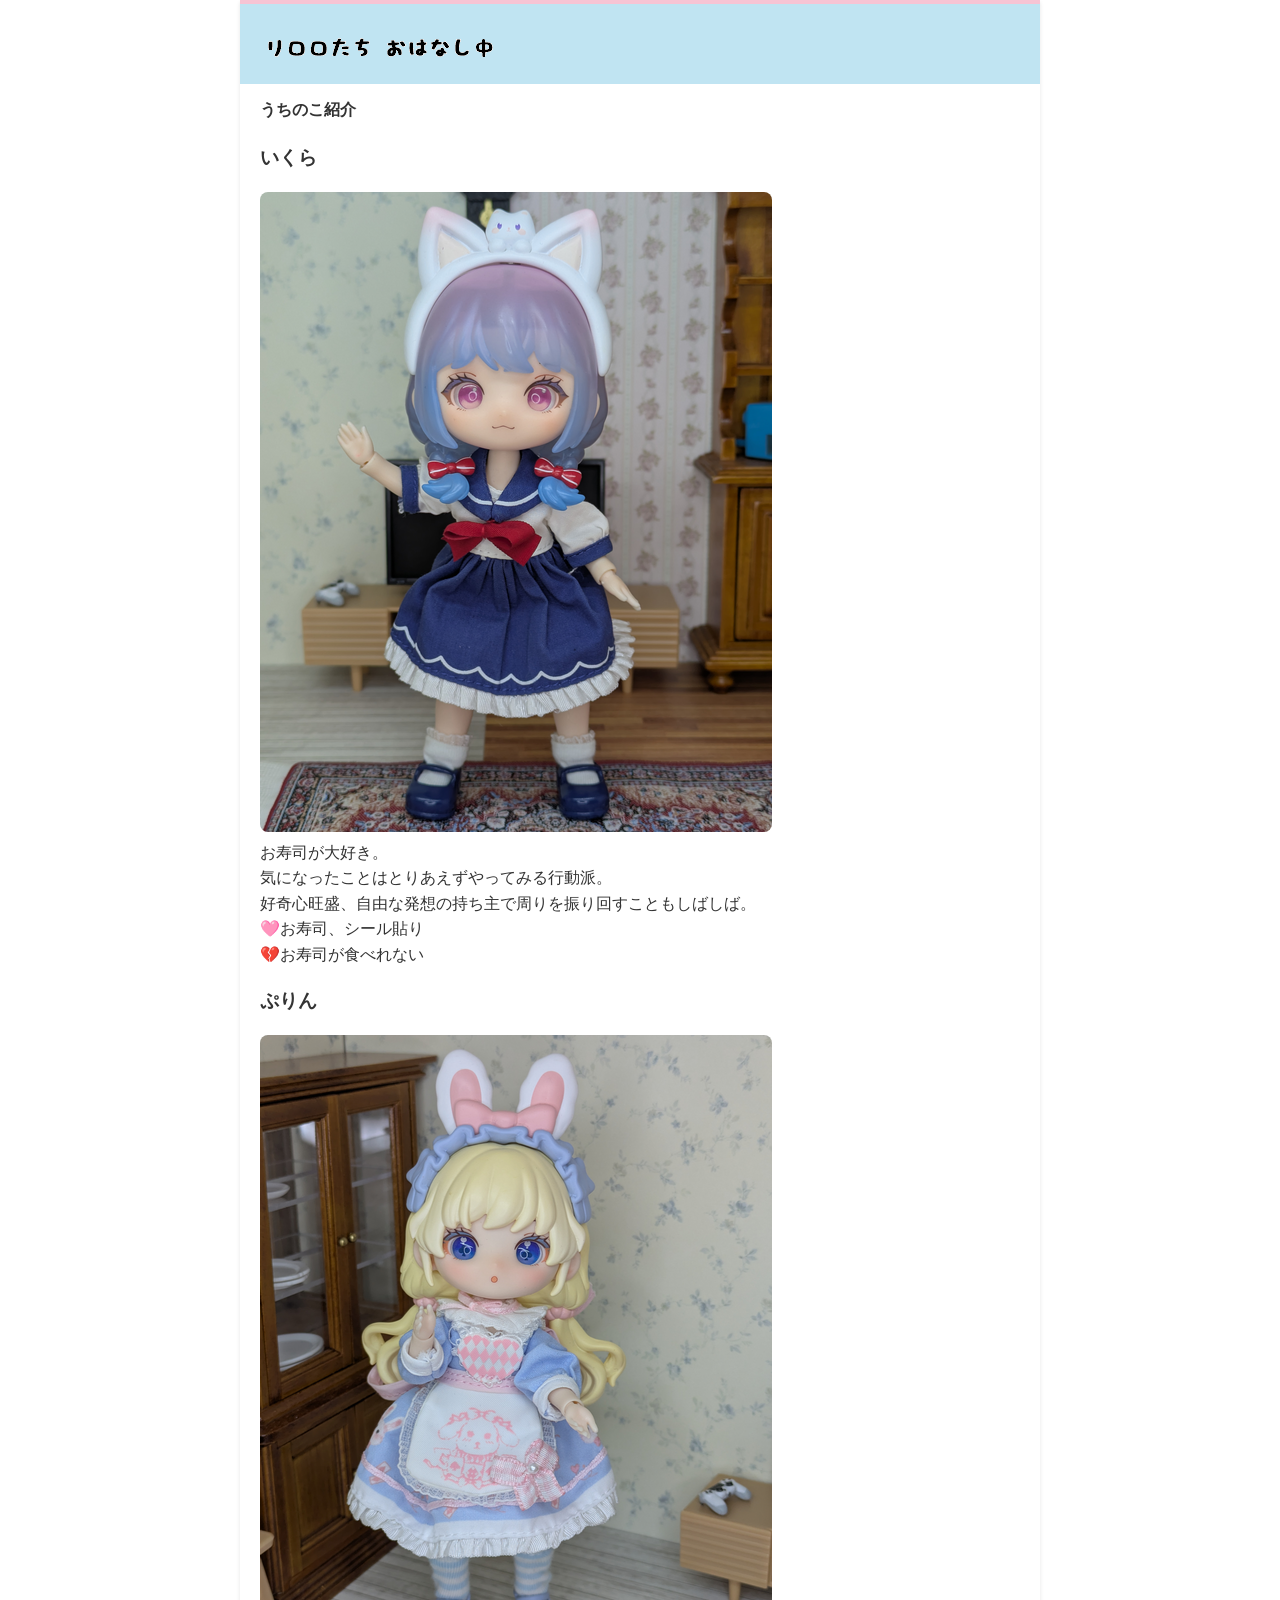
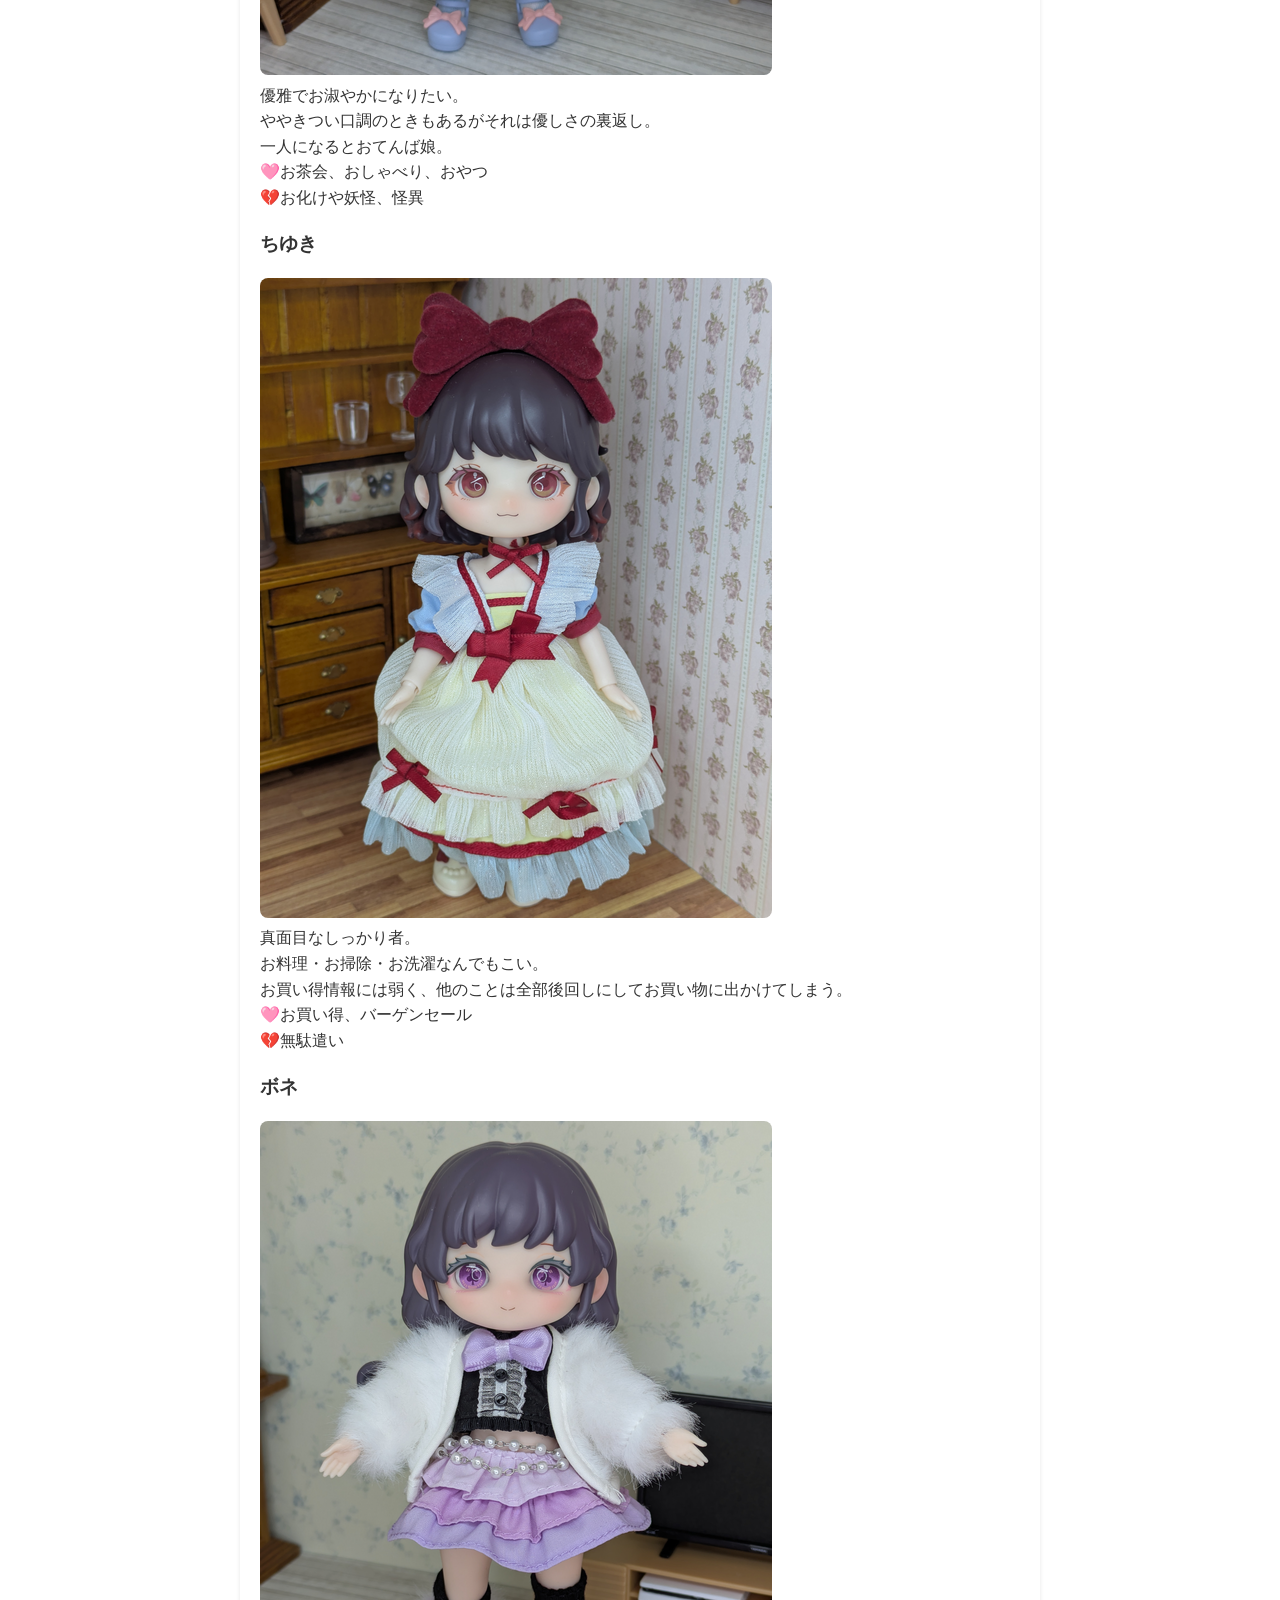
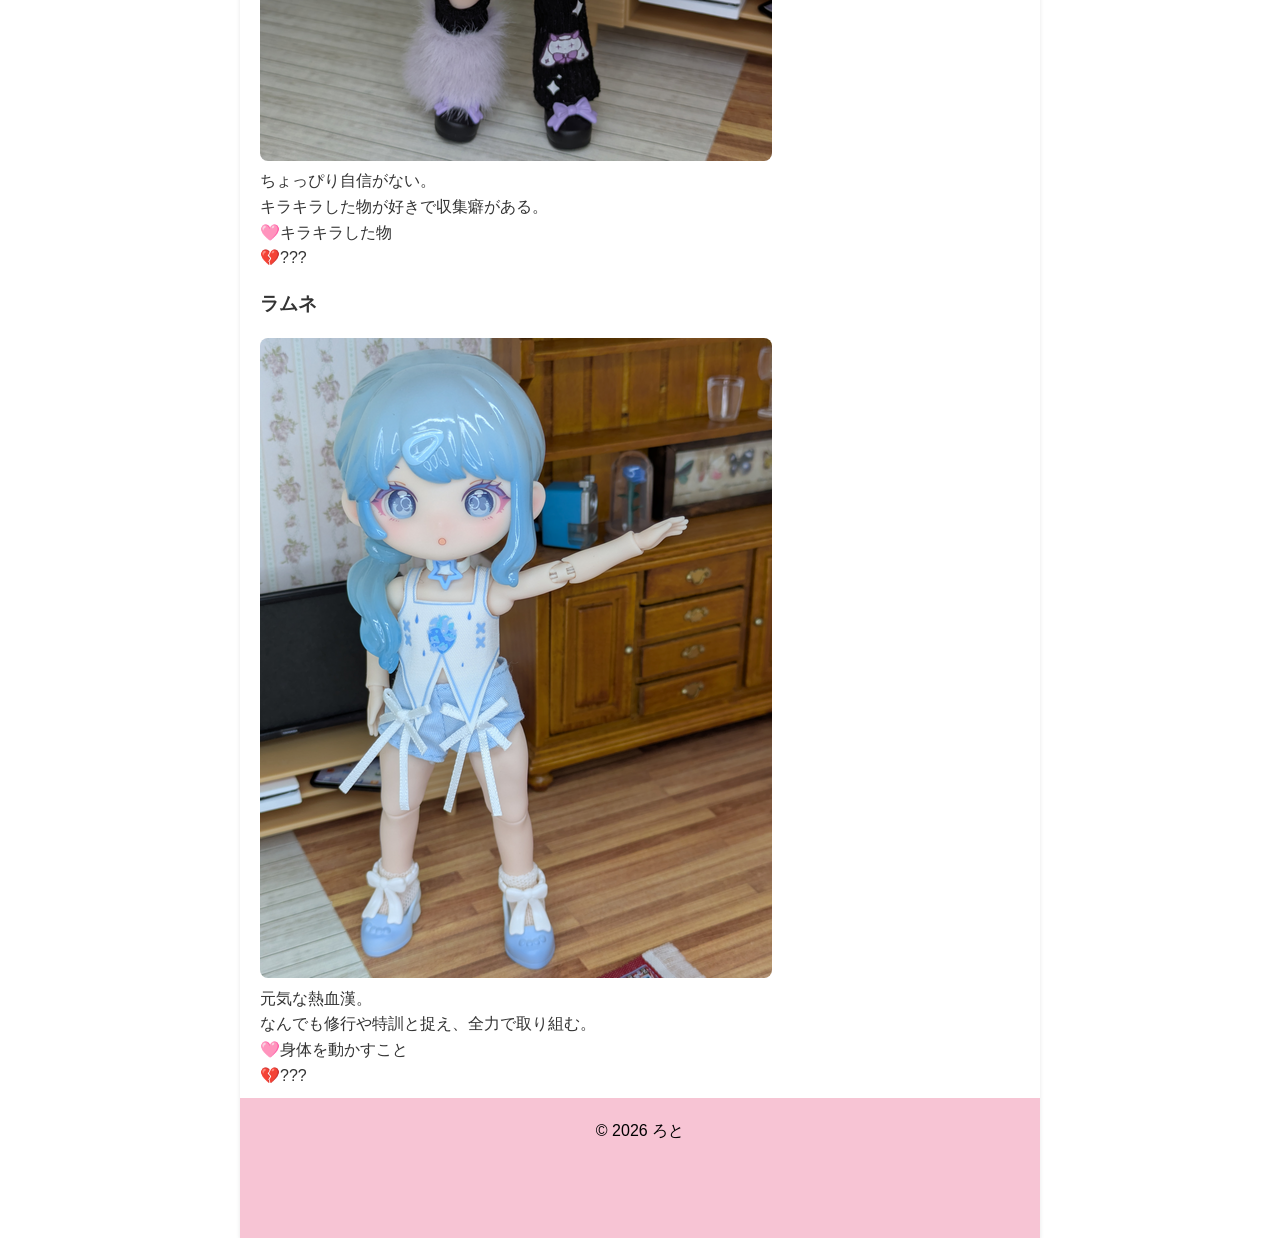
==== introduction.html @ 6b2fb9e9 "うちのこ紹介を追加 タイトルをイメージに変更" ====
<!DOCTYPE html>
<html lang="ja">
<head>
<meta charset="UTF-8">
<title>リロロたち おはなし中</title>
<meta name="viewport" content="width=device-width, initial-scale=1.0">
<link rel="stylesheet" href="introduction.css">
</head>
<body>
<div id="outer">
<header><div id="header-inner">
    <div id="page-title">
    <a href="./index.html"><img src="./img/page_title.png" /></a>
    </div>
</div></header>
<main>
<div id="text">
<h2>うちのこ紹介</h2>
<h3 id="ikura">いくら</h3>
<img src="./img/intro/intro_ikura.png" /><br>
お寿司が大好き。<br>
気になったことはとりあえずやってみる行動派。<br>
好奇心旺盛、自由な発想の持ち主で周りを振り回すこともしばしば。<br>
&#x1FA77;お寿司、シール貼り<br>
&#x1F494;お寿司が食べれない<br>
<h3 id="purin">ぷりん</h3>
<img src="./img/intro/intro_purin.png" /><br>
優雅でお淑やかになりたい。<br>
ややきつい口調のときもあるがそれは優しさの裏返し。<br>
一人になるとおてんば娘。<br>
&#x1FA77;お茶会、おしゃべり、おやつ<br>
&#x1F494;お化けや妖怪、怪異<br>
<h3 id="chiyuki">ちゆき</h3>
<img src="./img/intro/intro_chiyuki.png" /><br>
真面目なしっかり者。<br>
お料理・お掃除・お洗濯なんでもこい。<br>
お買い得情報には弱く、他のことは全部後回しにしてお買い物に出かけてしまう。<br>
&#x1FA77;お買い得、バーゲンセール<br>
&#x1F494;無駄遣い<br>
<h3 id="bonet">ボネ</h3>
<img src="./img/intro/intro_bonet.png" /><br>
ちょっぴり自信がない。<br>
キラキラした物が好きで収集癖がある。<br>
&#x1FA77;キラキラした物<br>
&#x1F494;???<br>
<h3 id="ramune">ラムネ</h3>
<img src="./img/intro/intro_ramune.png" /><br>
元気な熱血漢。<br>
なんでも修行や特訓と捉え、全力で取り組む。<br>
&#x1FA77;身体を動かすこと<br>
&#x1F494;???<br>
</div>
<footer>© 2026 ろと</footer>
</div>
</body>
</html>
---- introduction.css ----
@charset "UTF-8";
body {
	margin: 0;
	padding: 0;
	color: #333;
	line-height: 1.6;
	font-family: "ヒラギノ角ゴ Pro", "Hiragino Kaku Gothic Pro", "メイリオ", "Meiryo", sans-serif;
}
#outer {
	margin: 0 auto;
	width: 800px;
	background-color: #fff;
	box-shadow: 0 2px 4px rgba(0, 0, 0, 0.1);
}
header {
	background: #c0e4f2;
	border-top: 4px solid #f7c4d4;
	height: 80px;
}
#header-inner {
	padding: 20px;
}
#page-title {
	padding: 10px 0 0 0;
}
#text {
	padding: 10px 20px;
}
#text ul {
	padding-left: 1rem;
}
#text li {
	list-style: none;
	margin-bottom: 0.75rem;
}
.description {
	padding-left: 10px;
	line-height: 1.2;
}
aside {
	background-color: #fff7c9;
	padding: 20px;
}
.side-title {
	font-weight: bold;
}
.side {
	margin: 0 0 10px 0;
	padding: 2px 8px 8px 7px;
}
.side a {
	text-decoration: none;
}
.side a:hover {
	text-decoration: underline;
}
.side ul {
	padding-left: 1rem;
}
.side li {
	list-style: disc;
	margin-bottom: 0.5rem;
}
p {
	margin: 1em 0;
}
img {
	max-width: 100%;
	height: auto;
	border: 0;
	border-radius: 8px;
}
hr {
	border-width: 1px 0 0 0;
	border-style: solid;
	border-color: #ccc;
	height: 1px;
}
a {
	font-weight: normal;
}
h1 {
	font-size: 20px;
	padding: 10px 0 0 0;
	margin: 0;
	font-weight: bold;
}
h1 a {
	font-weight: bold;
	color: #000000;
	text-decoration: none;
}
h1 a:hover {
	font-weight: bold;
	color: #8c0000;
	text-decoration: underline;
}
h2 {
	font-size: 16px;
	margin: 0;
	padding: 3px 0 2px 0;
}
footer {
	padding: 20px;
	height: 100px;
	background-color: #f7c4d4;
	color: #000;
	text-align: center;
}
blockquote {
	border: 1px solid #ccc;
	padding: 5px;
	margin: 10px;
}
@media screen and (max-width: 767px) {
#outer {
	margin: 0;
	width: 100%;
}
aside {
	padding: 15px;
}
footer {
	padding: 15px;
	height: auto;
}
}
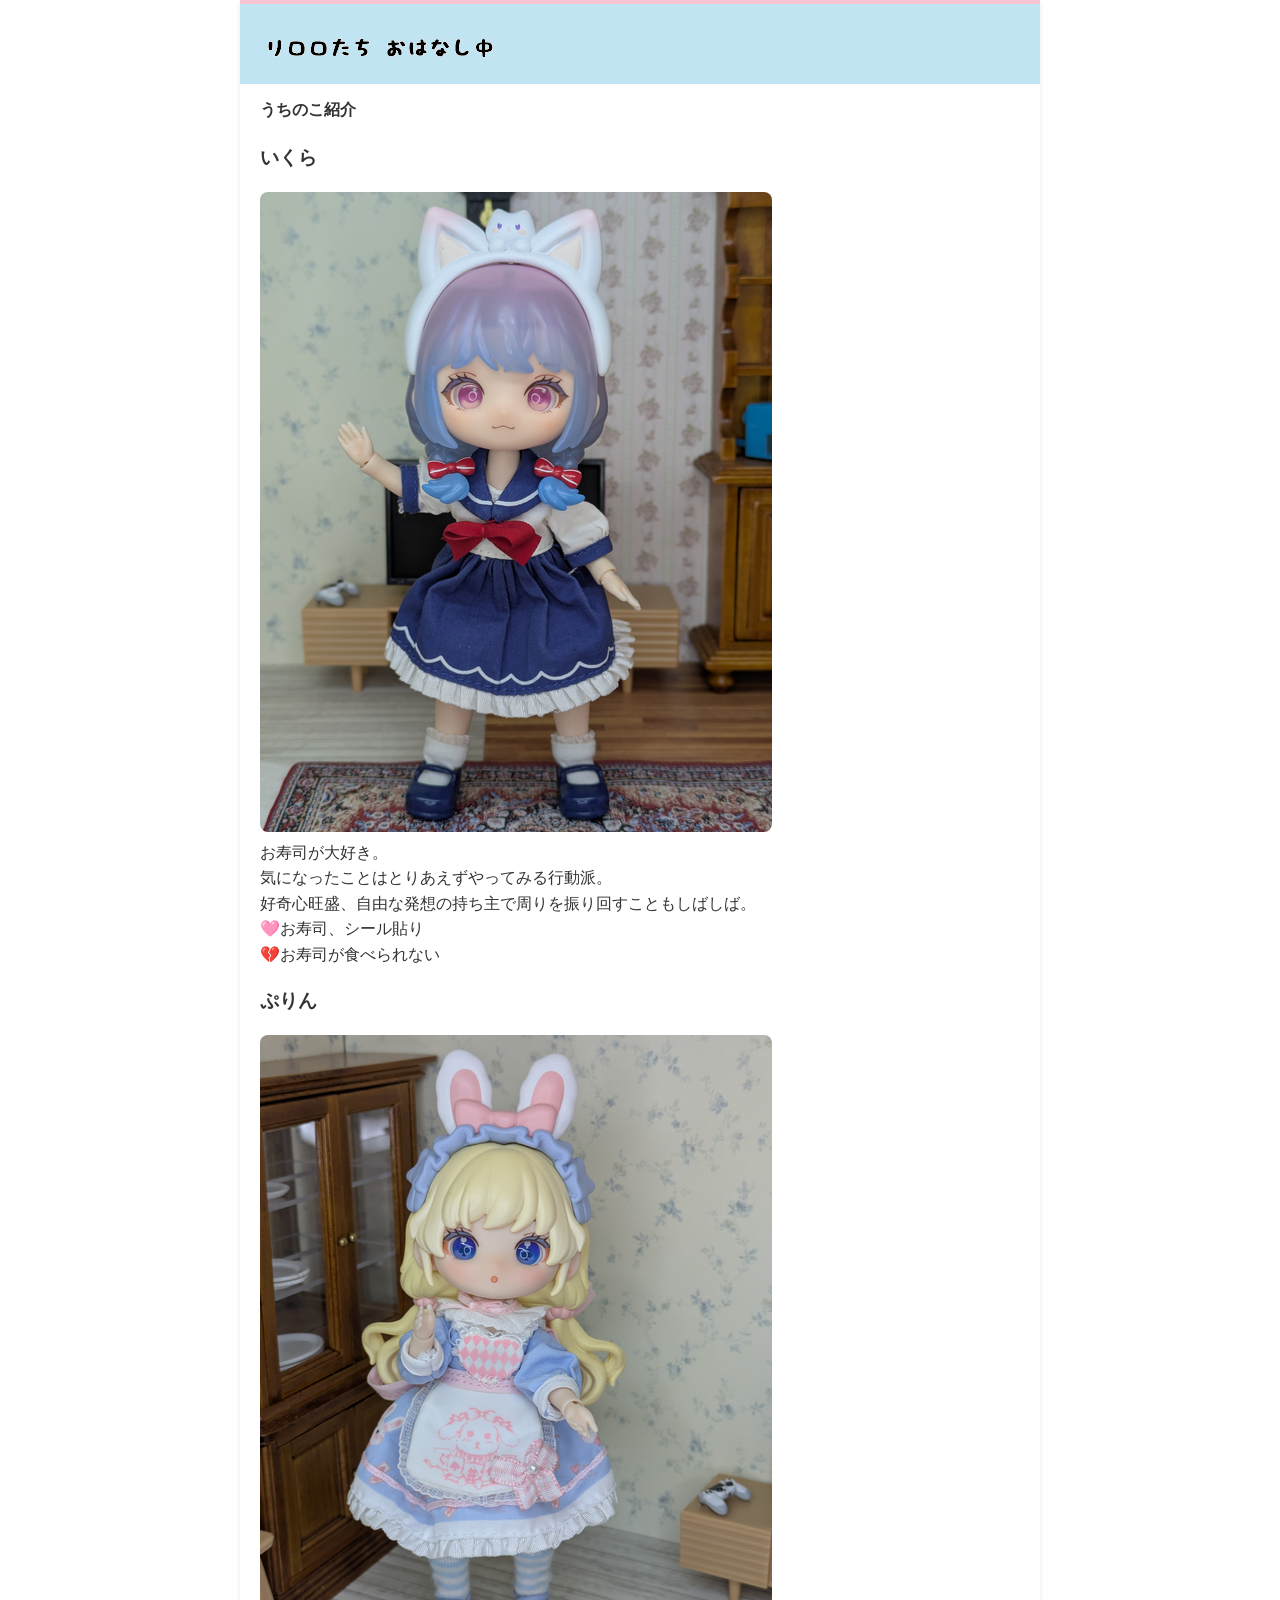
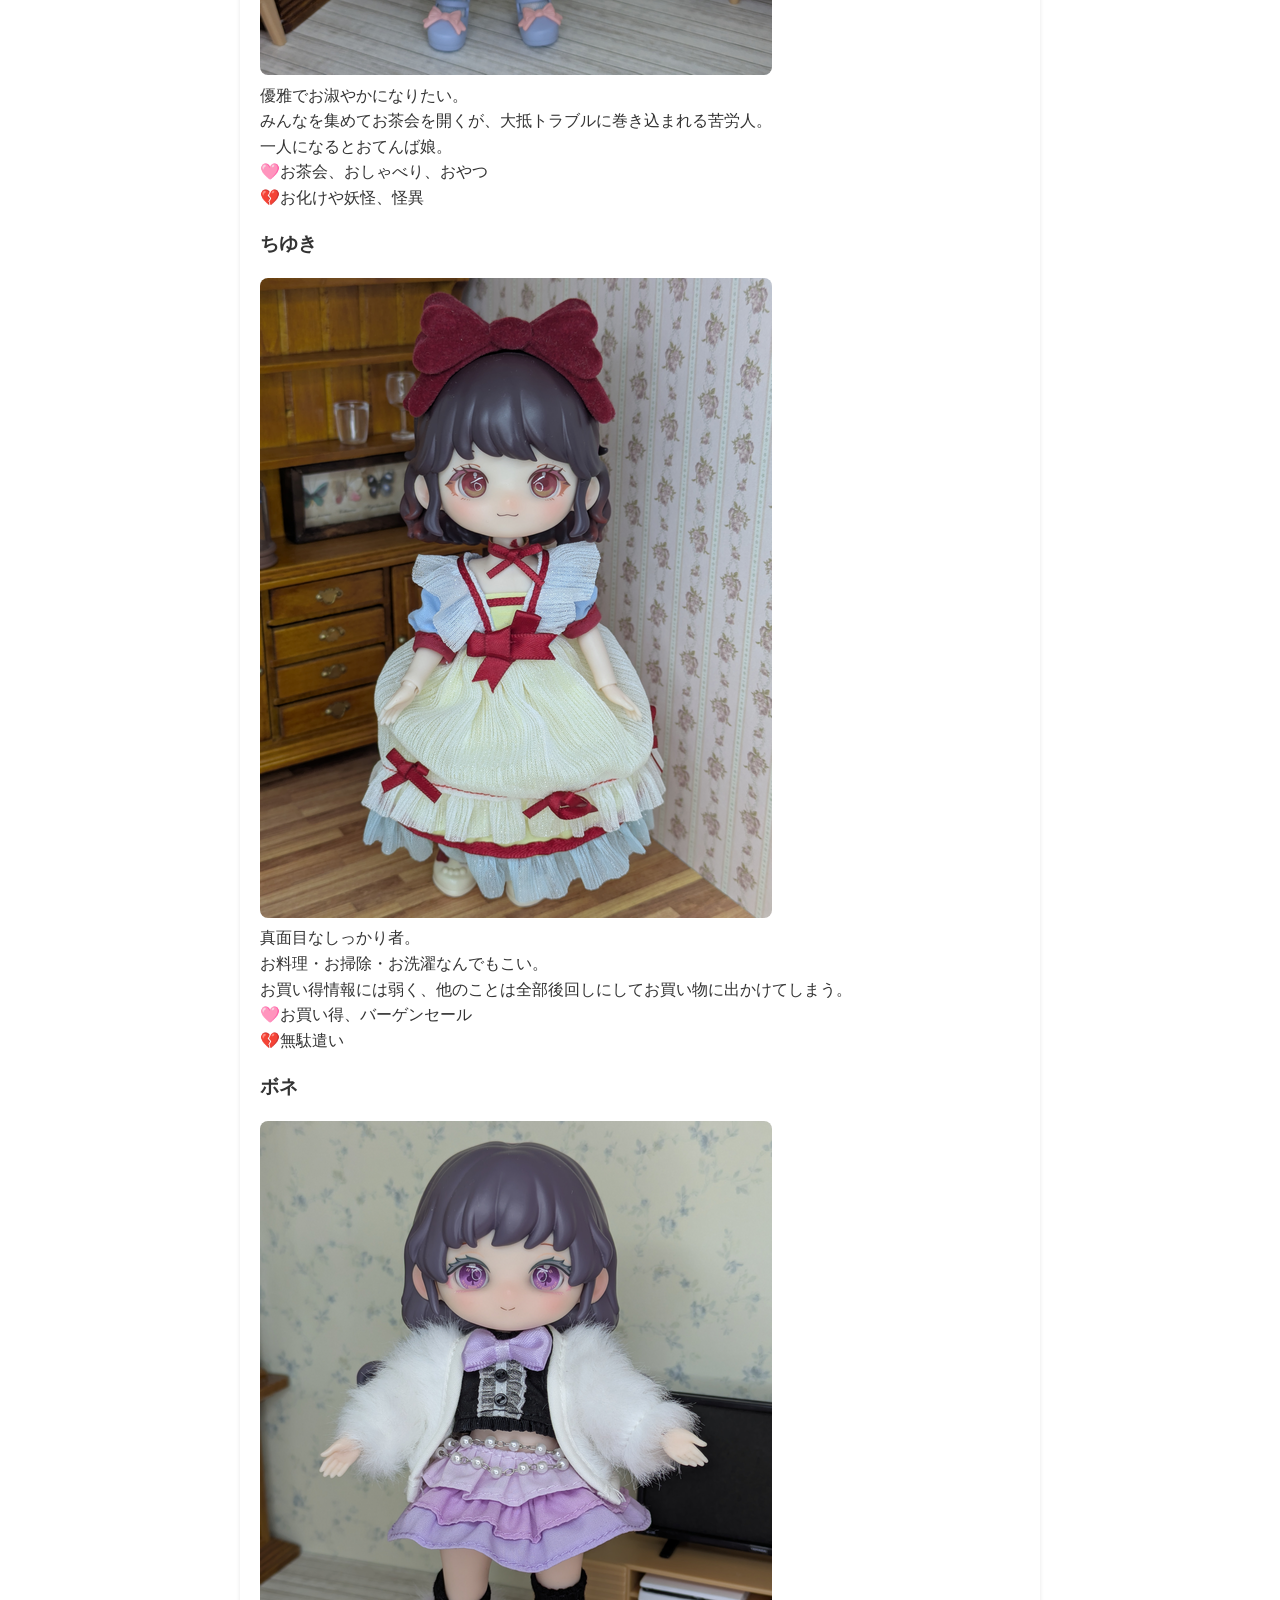
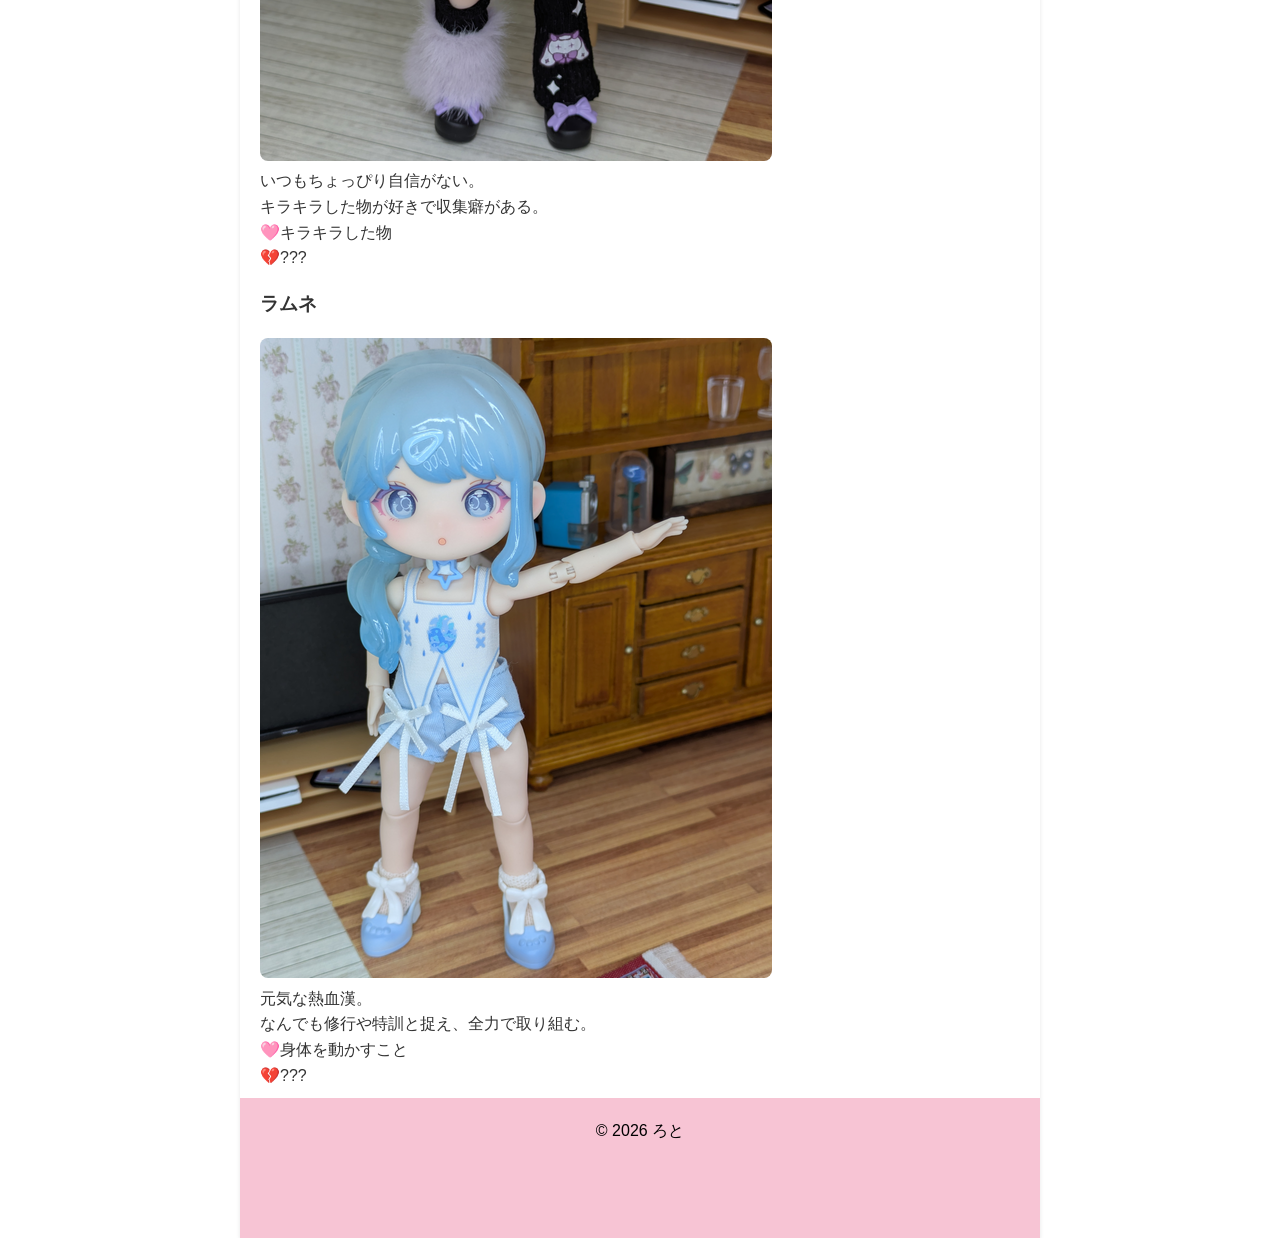
==== commit 4ac0bd18: "紹介文を修正" ====
--- a/introduction.html
+++ b/introduction.html
@@ -1,56 +1,61 @@
 <!DOCTYPE html>
 <html lang="ja">
+
 <head>
-<meta charset="UTF-8">
-<title>リロロたち おはなし中</title>
-<meta name="viewport" content="width=device-width, initial-scale=1.0">
-<link rel="stylesheet" href="introduction.css">
+    <meta charset="UTF-8">
+    <title>リロロたち おはなし中</title>
+    <meta name="viewport" content="width=device-width, initial-scale=1.0">
+    <link rel="stylesheet" href="introduction.css">
 </head>
+
 <body>
-<div id="outer">
-<header><div id="header-inner">
-    <div id="page-title">
-    <a href="./index.html"><img src="./img/page_title.png" /></a>
+    <div id="outer">
+        <header>
+            <div id="header-inner">
+                <div id="page-title">
+                    <a href="./index.html"><img src="./img/page_title.png" /></a>
+                </div>
+            </div>
+        </header>
+        <main>
+            <div id="text">
+                <h2>うちのこ紹介</h2>
+                <h3 id="ikura">いくら</h3>
+                <img src="./img/intro/intro_ikura.png" /><br>
+                お寿司が大好き。<br>
+                気になったことはとりあえずやってみる行動派。<br>
+                好奇心旺盛、自由な発想の持ち主で周りを振り回すこともしばしば。<br>
+                &#x1FA77;お寿司、シール貼り<br>
+                &#x1F494;お寿司が食べられない<br>
+                <h3 id="purin">ぷりん</h3>
+                <img src="./img/intro/intro_purin.png" /><br>
+                優雅でお淑やかになりたい。<br>
+                みんなを集めてお茶会を開くが、大抵トラブルに巻き込まれる苦労人。<br>
+                一人になるとおてんば娘。<br>
+                &#x1FA77;お茶会、おしゃべり、おやつ<br>
+                &#x1F494;お化けや妖怪、怪異<br>
+                <h3 id="chiyuki">ちゆき</h3>
+                <img src="./img/intro/intro_chiyuki.png" /><br>
+                真面目なしっかり者。<br>
+                お料理・お掃除・お洗濯なんでもこい。<br>
+                お買い得情報には弱く、他のことは全部後回しにしてお買い物に出かけてしまう。<br>
+                &#x1FA77;お買い得、バーゲンセール<br>
+                &#x1F494;無駄遣い<br>
+                <h3 id="bonet">ボネ</h3>
+                <img src="./img/intro/intro_bonet.png" /><br>
+                いつもちょっぴり自信がない。<br>
+                キラキラした物が好きで収集癖がある。<br>
+                &#x1FA77;キラキラした物<br>
+                &#x1F494;???<br>
+                <h3 id="ramune">ラムネ</h3>
+                <img src="./img/intro/intro_ramune.png" /><br>
+                元気な熱血漢。<br>
+                なんでも修行や特訓と捉え、全力で取り組む。<br>
+                &#x1FA77;身体を動かすこと<br>
+                &#x1F494;???<br>
+            </div>
+            <footer>© 2026 ろと</footer>
     </div>
-</div></header>
-<main>
-<div id="text">
-<h2>うちのこ紹介</h2>
-<h3 id="ikura">いくら</h3>
-<img src="./img/intro/intro_ikura.png" /><br>
-お寿司が大好き。<br>
-気になったことはとりあえずやってみる行動派。<br>
-好奇心旺盛、自由な発想の持ち主で周りを振り回すこともしばしば。<br>
-&#x1FA77;お寿司、シール貼り<br>
-&#x1F494;お寿司が食べれない<br>
-<h3 id="purin">ぷりん</h3>
-<img src="./img/intro/intro_purin.png" /><br>
-優雅でお淑やかになりたい。<br>
-ややきつい口調のときもあるがそれは優しさの裏返し。<br>
-一人になるとおてんば娘。<br>
-&#x1FA77;お茶会、おしゃべり、おやつ<br>
-&#x1F494;お化けや妖怪、怪異<br>
-<h3 id="chiyuki">ちゆき</h3>
-<img src="./img/intro/intro_chiyuki.png" /><br>
-真面目なしっかり者。<br>
-お料理・お掃除・お洗濯なんでもこい。<br>
-お買い得情報には弱く、他のことは全部後回しにしてお買い物に出かけてしまう。<br>
-&#x1FA77;お買い得、バーゲンセール<br>
-&#x1F494;無駄遣い<br>
-<h3 id="bonet">ボネ</h3>
-<img src="./img/intro/intro_bonet.png" /><br>
-ちょっぴり自信がない。<br>
-キラキラした物が好きで収集癖がある。<br>
-&#x1FA77;キラキラした物<br>
-&#x1F494;???<br>
-<h3 id="ramune">ラムネ</h3>
-<img src="./img/intro/intro_ramune.png" /><br>
-元気な熱血漢。<br>
-なんでも修行や特訓と捉え、全力で取り組む。<br>
-&#x1FA77;身体を動かすこと<br>
-&#x1F494;???<br>
-</div>
-<footer>© 2026 ろと</footer>
-</div>
 </body>
+
 </html>
--- a/introduction.css
+++ b/introduction.css
@@ -1,4 +1,5 @@
 @charset "UTF-8";
+
 body {
 	margin: 0;
 	padding: 0;
@@ -6,100 +7,124 @@
 	line-height: 1.6;
 	font-family: "ヒラギノ角ゴ Pro", "Hiragino Kaku Gothic Pro", "メイリオ", "Meiryo", sans-serif;
 }
+
 #outer {
 	margin: 0 auto;
 	width: 800px;
 	background-color: #fff;
 	box-shadow: 0 2px 4px rgba(0, 0, 0, 0.1);
 }
+
 header {
 	background: #c0e4f2;
 	border-top: 4px solid #f7c4d4;
 	height: 80px;
 }
+
 #header-inner {
 	padding: 20px;
 }
+
 #page-title {
 	padding: 10px 0 0 0;
 }
+
 #text {
 	padding: 10px 20px;
 }
+
 #text ul {
 	padding-left: 1rem;
 }
+
 #text li {
 	list-style: none;
 	margin-bottom: 0.75rem;
 }
+
 .description {
 	padding-left: 10px;
 	line-height: 1.2;
 }
+
 aside {
 	background-color: #fff7c9;
 	padding: 20px;
 }
+
 .side-title {
 	font-weight: bold;
 }
+
 .side {
 	margin: 0 0 10px 0;
 	padding: 2px 8px 8px 7px;
 }
+
 .side a {
 	text-decoration: none;
 }
+
 .side a:hover {
 	text-decoration: underline;
 }
+
 .side ul {
 	padding-left: 1rem;
 }
+
 .side li {
 	list-style: disc;
 	margin-bottom: 0.5rem;
 }
+
 p {
 	margin: 1em 0;
 }
+
 img {
 	max-width: 100%;
 	height: auto;
 	border: 0;
 	border-radius: 8px;
 }
+
 hr {
 	border-width: 1px 0 0 0;
 	border-style: solid;
 	border-color: #ccc;
 	height: 1px;
 }
+
 a {
 	font-weight: normal;
 }
+
 h1 {
 	font-size: 20px;
 	padding: 10px 0 0 0;
 	margin: 0;
 	font-weight: bold;
 }
+
 h1 a {
 	font-weight: bold;
 	color: #000000;
 	text-decoration: none;
 }
+
 h1 a:hover {
 	font-weight: bold;
 	color: #8c0000;
 	text-decoration: underline;
 }
+
 h2 {
 	font-size: 16px;
 	margin: 0;
 	padding: 3px 0 2px 0;
 }
+
 footer {
 	padding: 20px;
 	height: 100px;
@@ -107,21 +132,25 @@
 	color: #000;
 	text-align: center;
 }
+
 blockquote {
 	border: 1px solid #ccc;
 	padding: 5px;
 	margin: 10px;
 }
+
 @media screen and (max-width: 767px) {
-#outer {
-	margin: 0;
-	width: 100%;
-}
-aside {
-	padding: 15px;
-}
-footer {
-	padding: 15px;
-	height: auto;
-}
-}
+	#outer {
+		margin: 0;
+		width: 100%;
+	}
+
+	aside {
+		padding: 15px;
+	}
+
+	footer {
+		padding: 15px;
+		height: auto;
+	}
+}
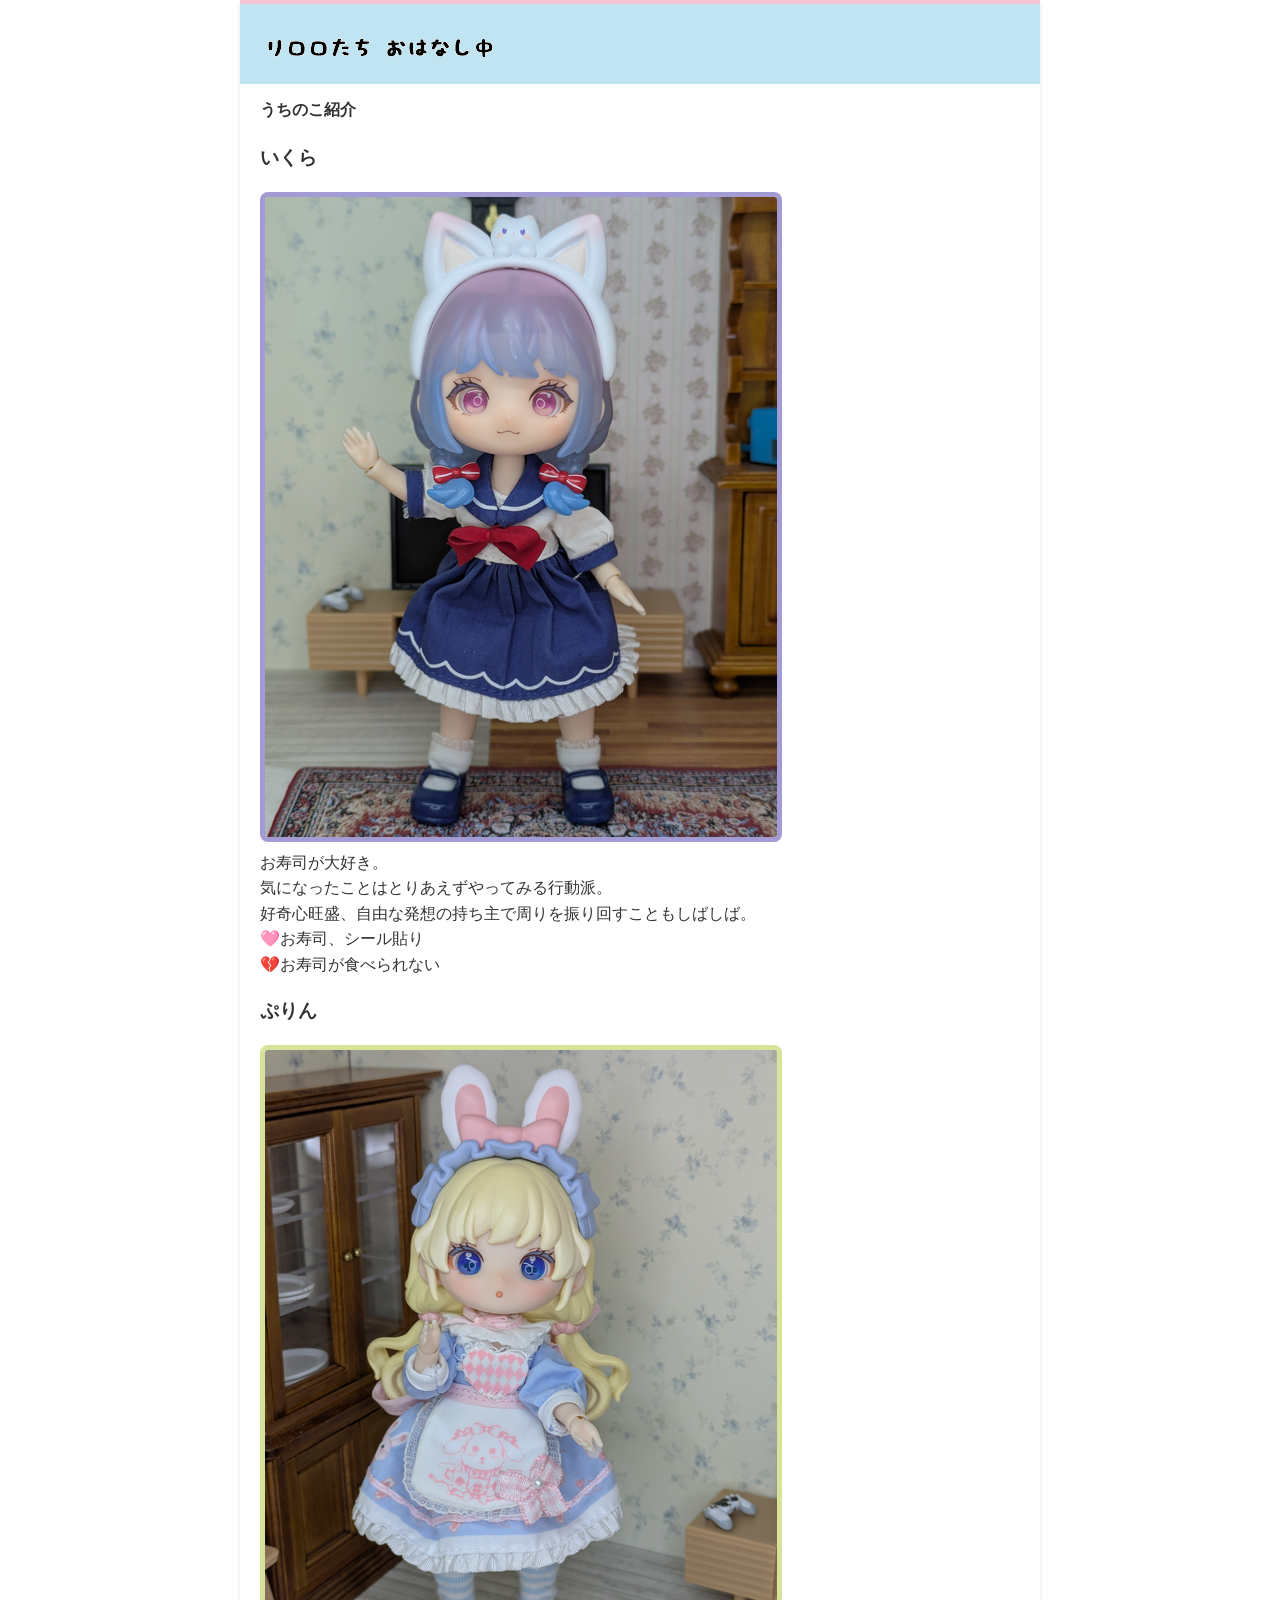
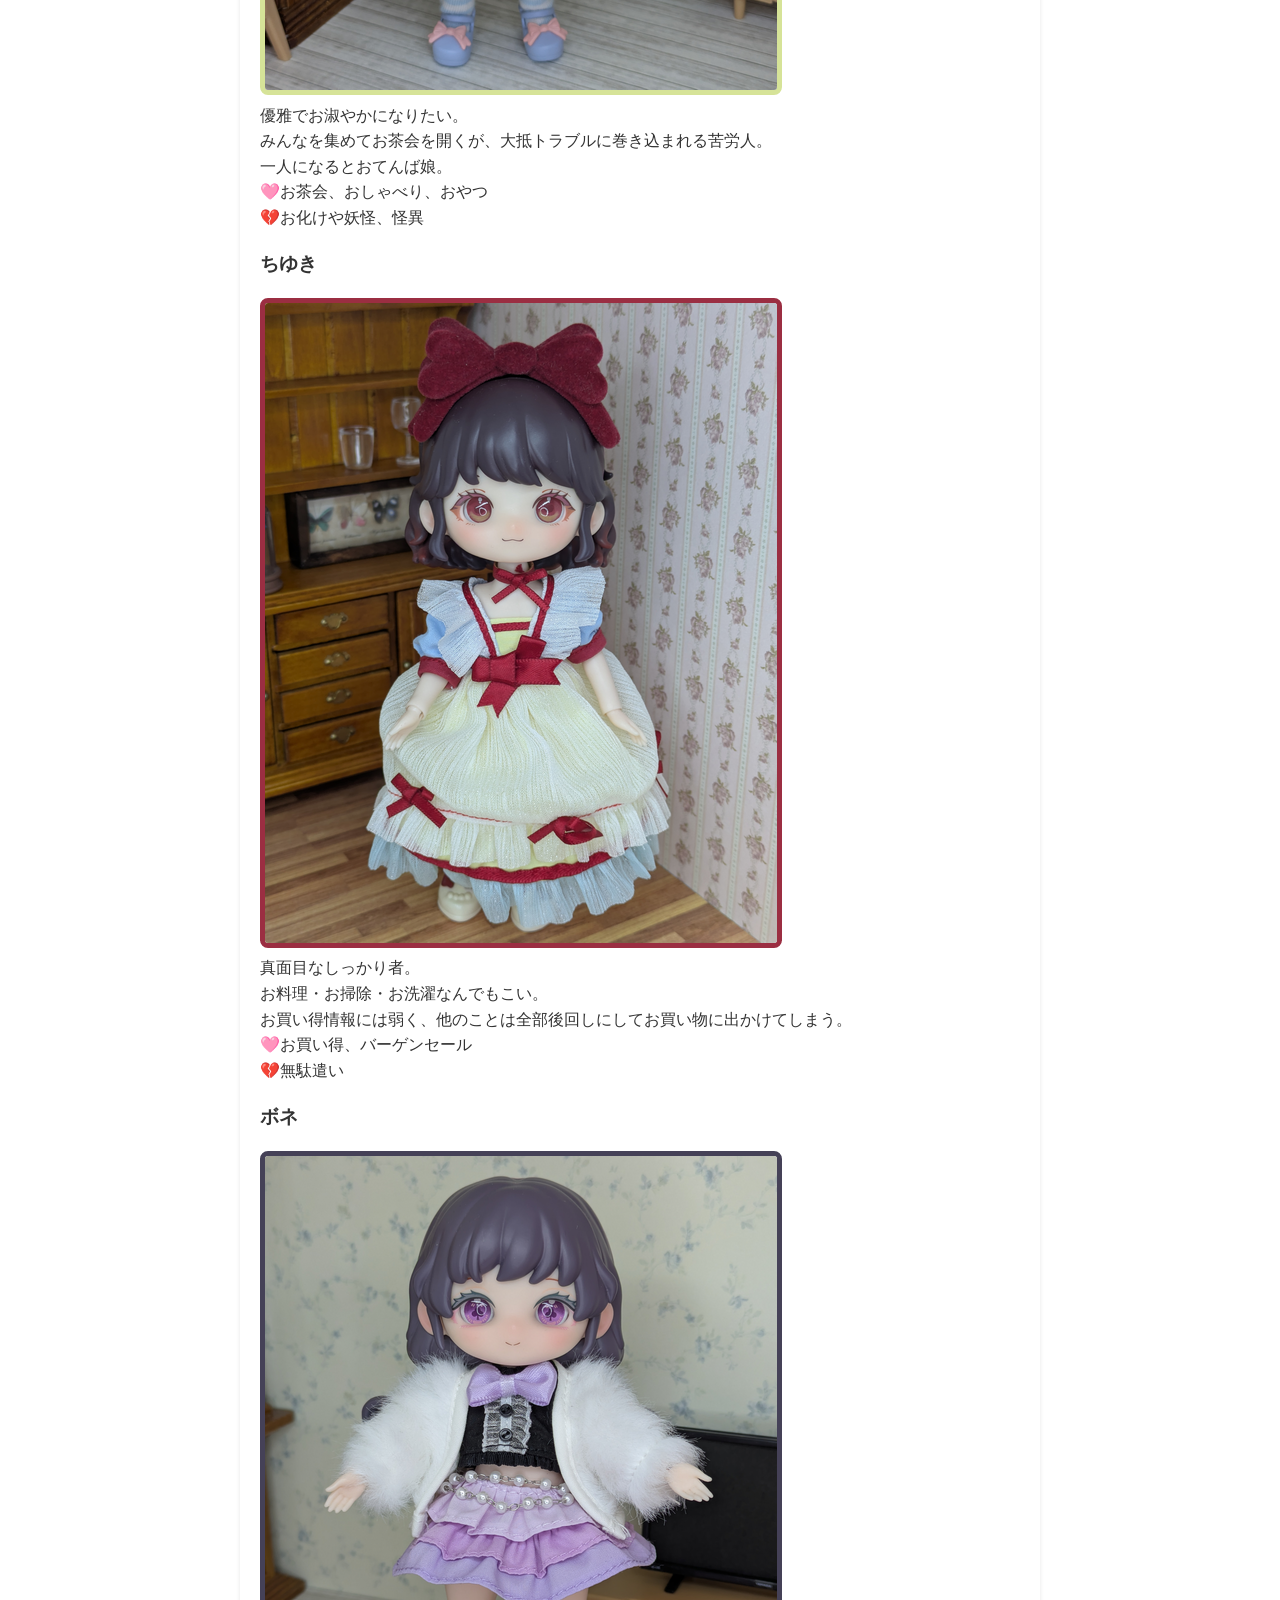
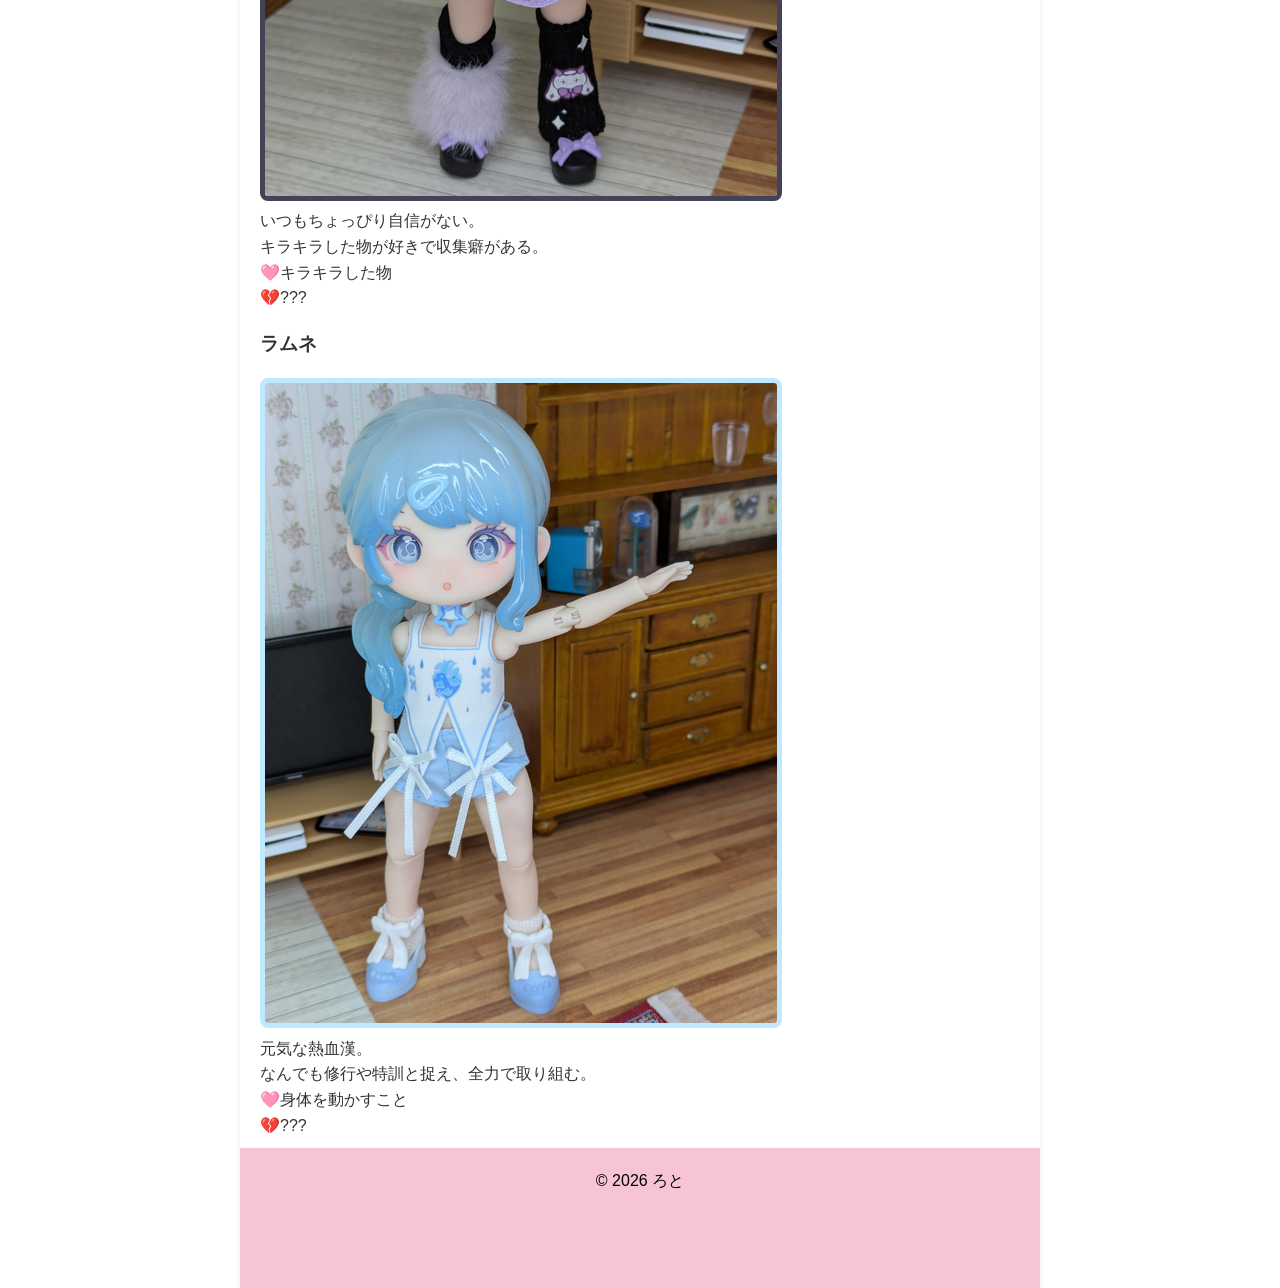
==== commit a8521a93: "画像に枠線を追加" ====
--- a/introduction.html
+++ b/introduction.html
@@ -21,34 +21,34 @@
             <div id="text">
                 <h2>うちのこ紹介</h2>
                 <h3 id="ikura">いくら</h3>
-                <img src="./img/intro/intro_ikura.png" /><br>
+                <img id="img-ikura" src="./img/intro/intro_ikura.png" /><br>
                 お寿司が大好き。<br>
                 気になったことはとりあえずやってみる行動派。<br>
                 好奇心旺盛、自由な発想の持ち主で周りを振り回すこともしばしば。<br>
                 &#x1FA77;お寿司、シール貼り<br>
                 &#x1F494;お寿司が食べられない<br>
                 <h3 id="purin">ぷりん</h3>
-                <img src="./img/intro/intro_purin.png" /><br>
+                <img id="img-purin" src="./img/intro/intro_purin.png" /><br>
                 優雅でお淑やかになりたい。<br>
                 みんなを集めてお茶会を開くが、大抵トラブルに巻き込まれる苦労人。<br>
                 一人になるとおてんば娘。<br>
                 &#x1FA77;お茶会、おしゃべり、おやつ<br>
                 &#x1F494;お化けや妖怪、怪異<br>
                 <h3 id="chiyuki">ちゆき</h3>
-                <img src="./img/intro/intro_chiyuki.png" /><br>
+                <img id="img-chiyuki" src="./img/intro/intro_chiyuki.png" /><br>
                 真面目なしっかり者。<br>
                 お料理・お掃除・お洗濯なんでもこい。<br>
                 お買い得情報には弱く、他のことは全部後回しにしてお買い物に出かけてしまう。<br>
                 &#x1FA77;お買い得、バーゲンセール<br>
                 &#x1F494;無駄遣い<br>
                 <h3 id="bonet">ボネ</h3>
-                <img src="./img/intro/intro_bonet.png" /><br>
+                <img id="img-bonet" src="./img/intro/intro_bonet.png" /><br>
                 いつもちょっぴり自信がない。<br>
                 キラキラした物が好きで収集癖がある。<br>
                 &#x1FA77;キラキラした物<br>
                 &#x1F494;???<br>
                 <h3 id="ramune">ラムネ</h3>
-                <img src="./img/intro/intro_ramune.png" /><br>
+                <img id="img-ramune" src="./img/intro/intro_ramune.png" /><br>
                 元気な熱血漢。<br>
                 なんでも修行や特訓と捉え、全力で取り組む。<br>
                 &#x1FA77;身体を動かすこと<br>
--- a/introduction.css
+++ b/introduction.css
@@ -27,6 +27,26 @@
 
 #page-title {
 	padding: 10px 0 0 0;
+}
+
+#img-ikura {
+	border: 5px #A39BD4 solid;
+}
+
+#img-purin {
+	border: 5px #D6E398 solid;
+}
+
+#img-chiyuki {
+	border: 5px #9B2E42 solid;
+}
+
+#img-bonet {
+	border: 5px #454157 solid;
+}
+
+#img-ramune {
+	border: 5px #BeE9FE solid;
 }
 
 #text {
@@ -85,7 +105,6 @@
 img {
 	max-width: 100%;
 	height: auto;
-	border: 0;
 	border-radius: 8px;
 }
 
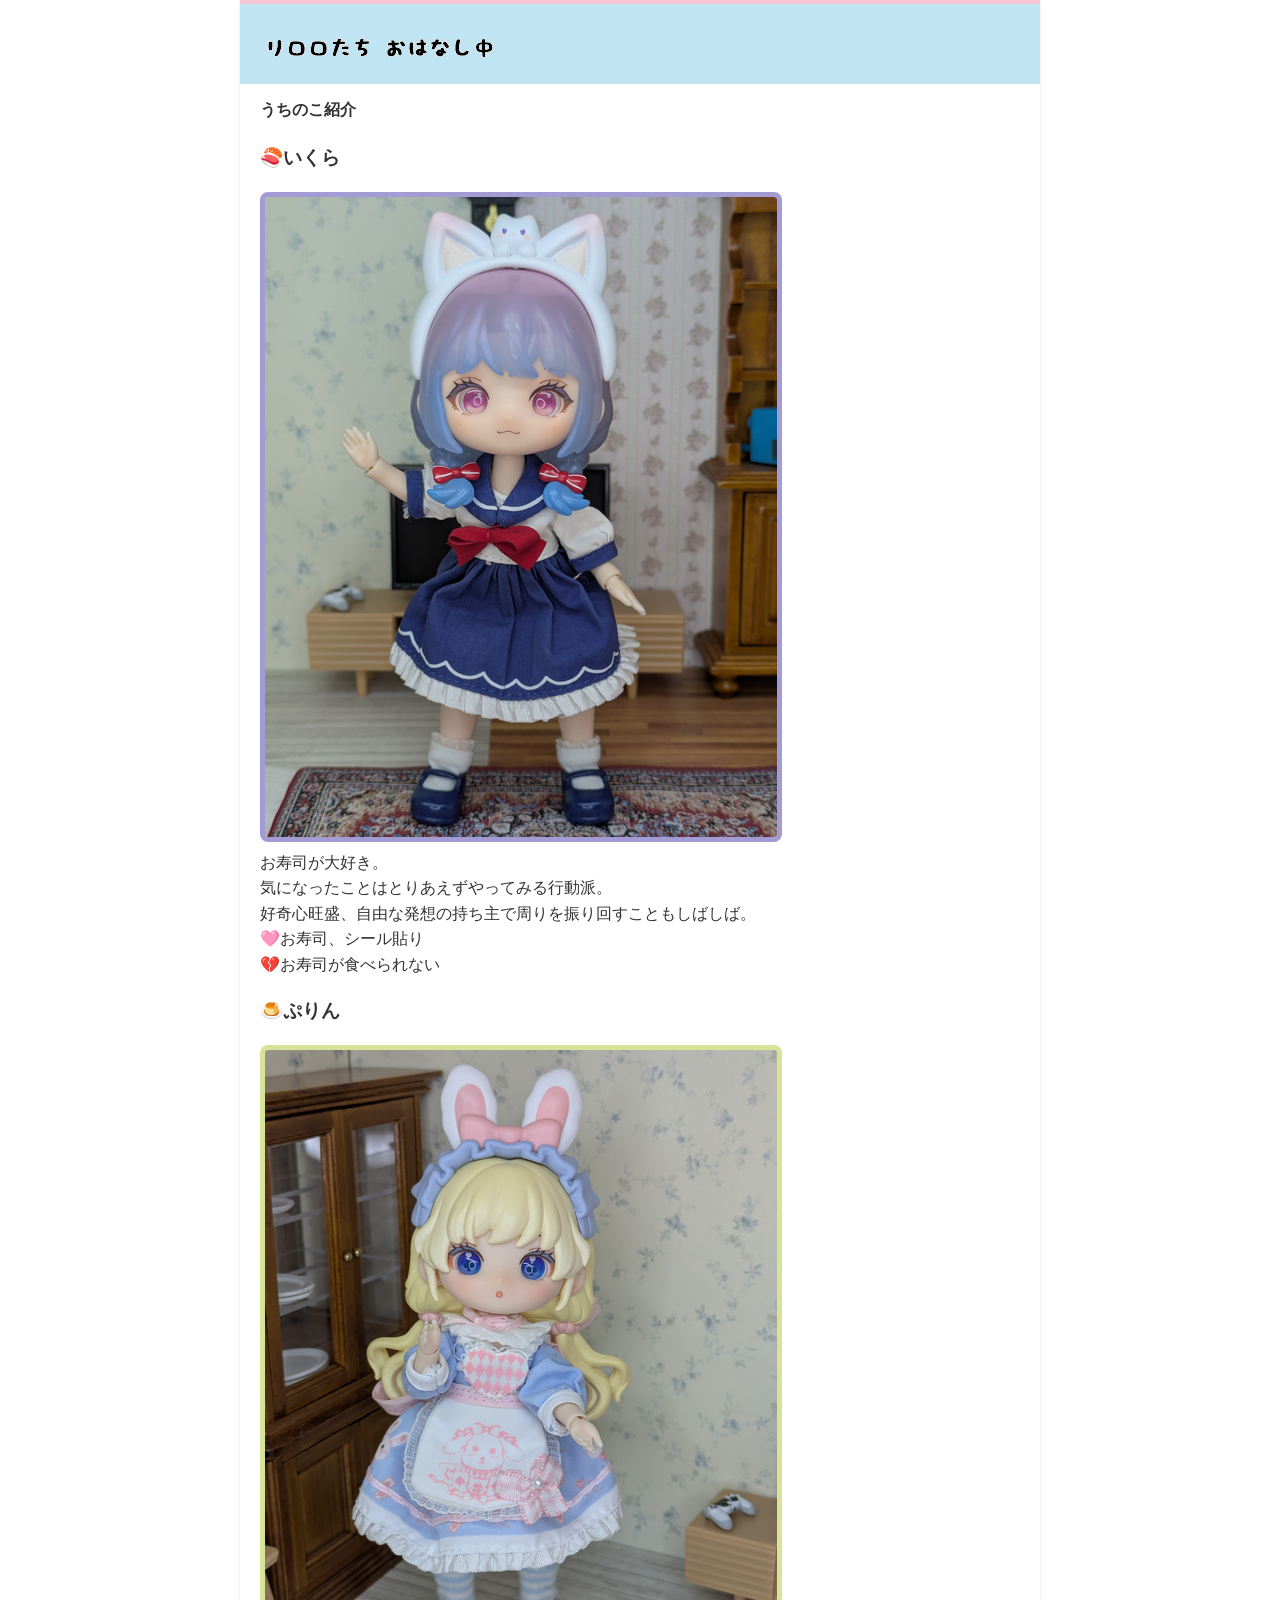
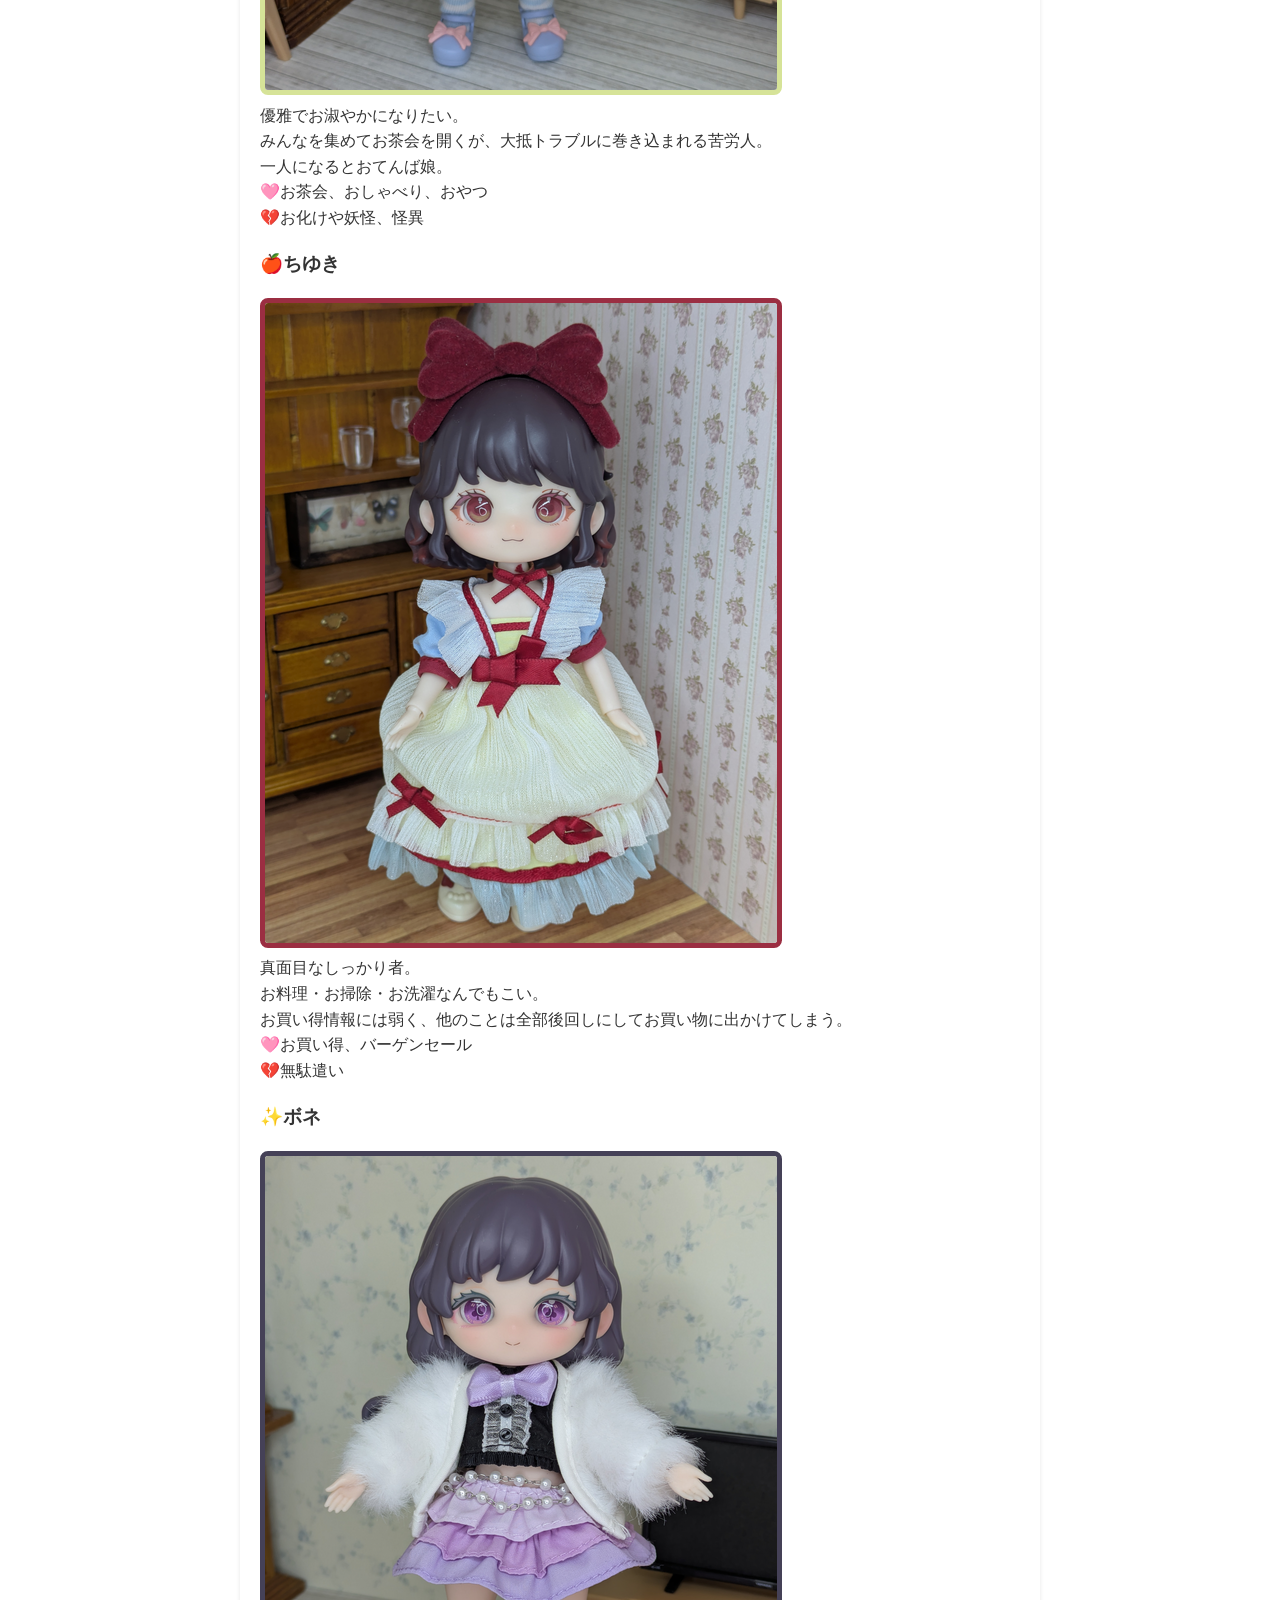
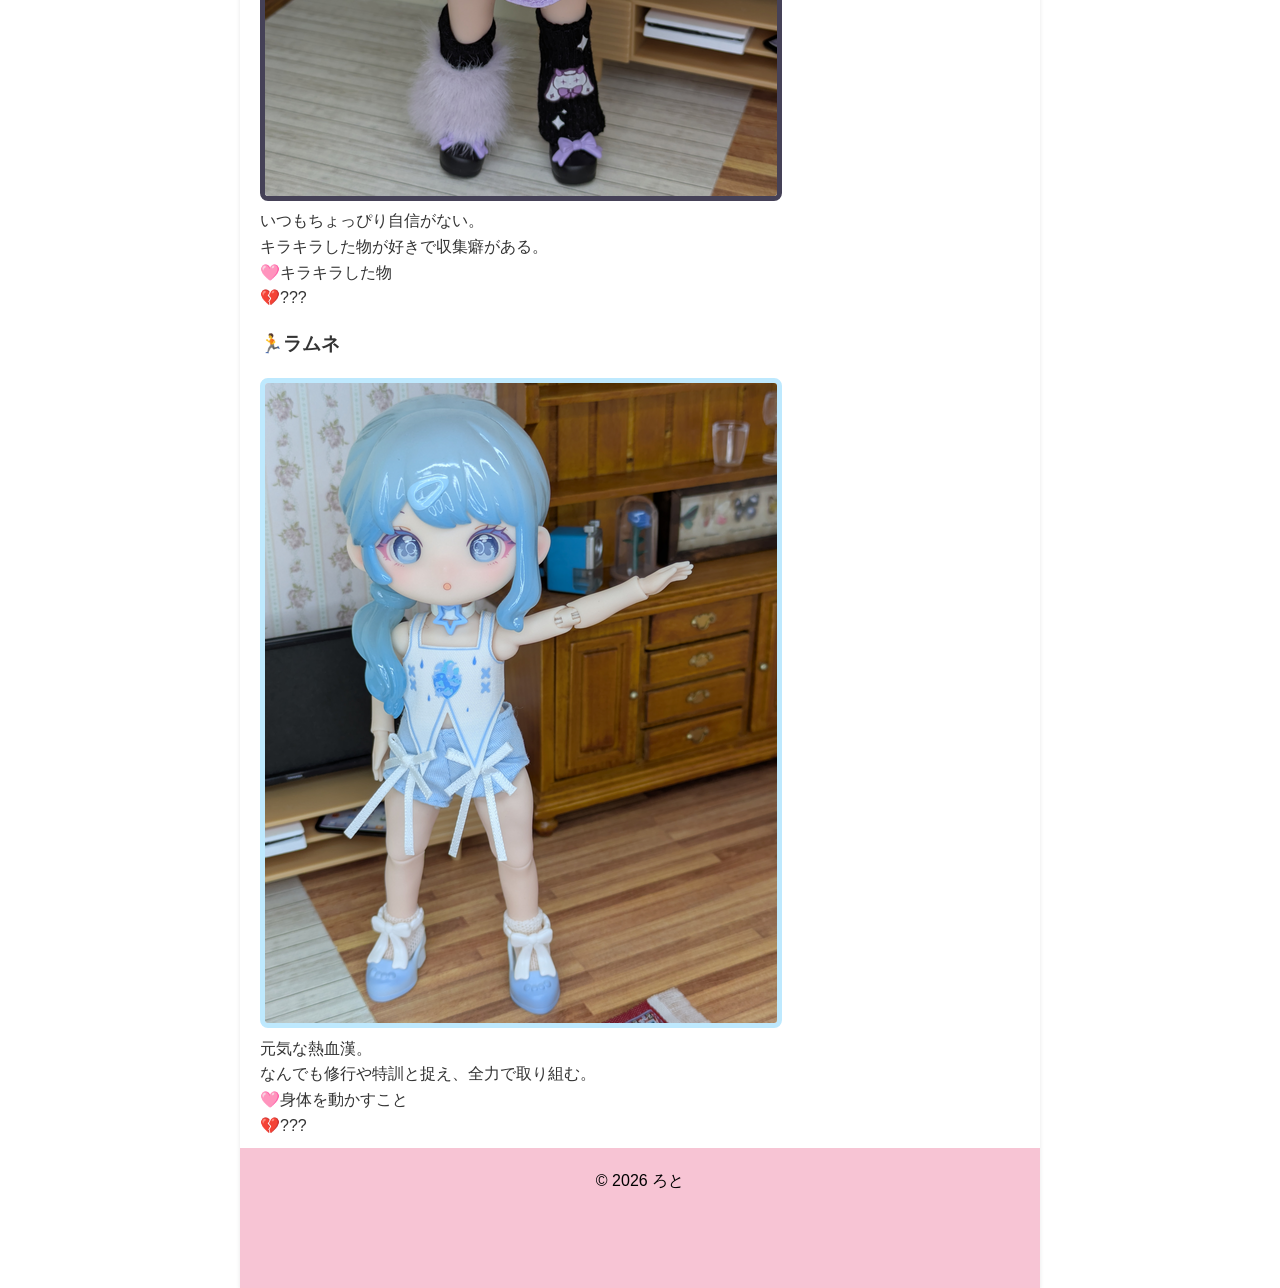
==== commit 6076fbff: "紹介に絵文字を追加" ====
--- a/introduction.html
+++ b/introduction.html
@@ -20,34 +20,34 @@
         <main>
             <div id="text">
                 <h2>うちのこ紹介</h2>
-                <h3 id="ikura">いくら</h3>
+                <h3 id="ikura">&#x1F363;いくら</h3>
                 <img id="img-ikura" src="./img/intro/intro_ikura.png" /><br>
                 お寿司が大好き。<br>
                 気になったことはとりあえずやってみる行動派。<br>
                 好奇心旺盛、自由な発想の持ち主で周りを振り回すこともしばしば。<br>
                 &#x1FA77;お寿司、シール貼り<br>
                 &#x1F494;お寿司が食べられない<br>
-                <h3 id="purin">ぷりん</h3>
+                <h3 id="purin">&#x1F36E;ぷりん</h3>
                 <img id="img-purin" src="./img/intro/intro_purin.png" /><br>
                 優雅でお淑やかになりたい。<br>
                 みんなを集めてお茶会を開くが、大抵トラブルに巻き込まれる苦労人。<br>
                 一人になるとおてんば娘。<br>
                 &#x1FA77;お茶会、おしゃべり、おやつ<br>
                 &#x1F494;お化けや妖怪、怪異<br>
-                <h3 id="chiyuki">ちゆき</h3>
+                <h3 id="chiyuki">&#x1F34E;ちゆき</h3>
                 <img id="img-chiyuki" src="./img/intro/intro_chiyuki.png" /><br>
                 真面目なしっかり者。<br>
                 お料理・お掃除・お洗濯なんでもこい。<br>
                 お買い得情報には弱く、他のことは全部後回しにしてお買い物に出かけてしまう。<br>
                 &#x1FA77;お買い得、バーゲンセール<br>
                 &#x1F494;無駄遣い<br>
-                <h3 id="bonet">ボネ</h3>
+                <h3 id="bonet">&#x2728;ボネ</h3>
                 <img id="img-bonet" src="./img/intro/intro_bonet.png" /><br>
                 いつもちょっぴり自信がない。<br>
                 キラキラした物が好きで収集癖がある。<br>
                 &#x1FA77;キラキラした物<br>
                 &#x1F494;???<br>
-                <h3 id="ramune">ラムネ</h3>
+                <h3 id="ramune">&#x1F3C3;ラムネ</h3>
                 <img id="img-ramune" src="./img/intro/intro_ramune.png" /><br>
                 元気な熱血漢。<br>
                 なんでも修行や特訓と捉え、全力で取り組む。<br>
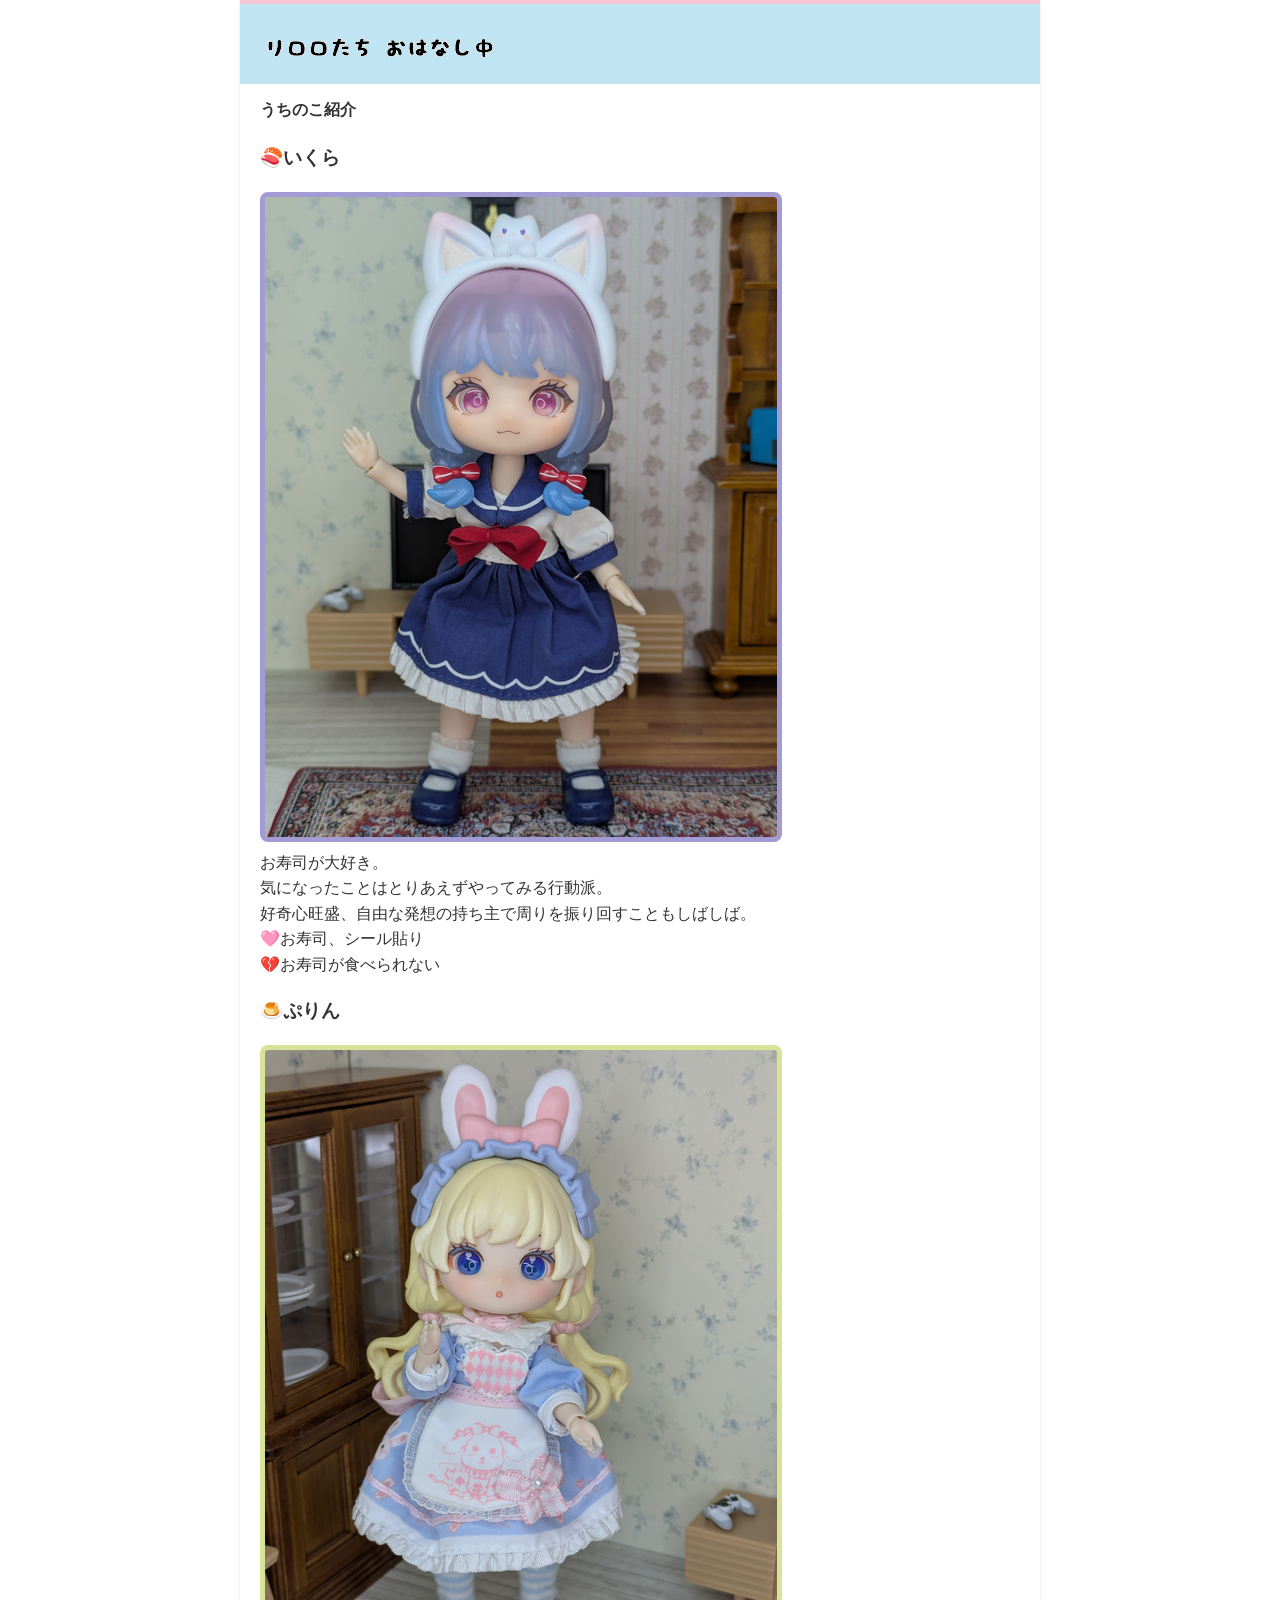
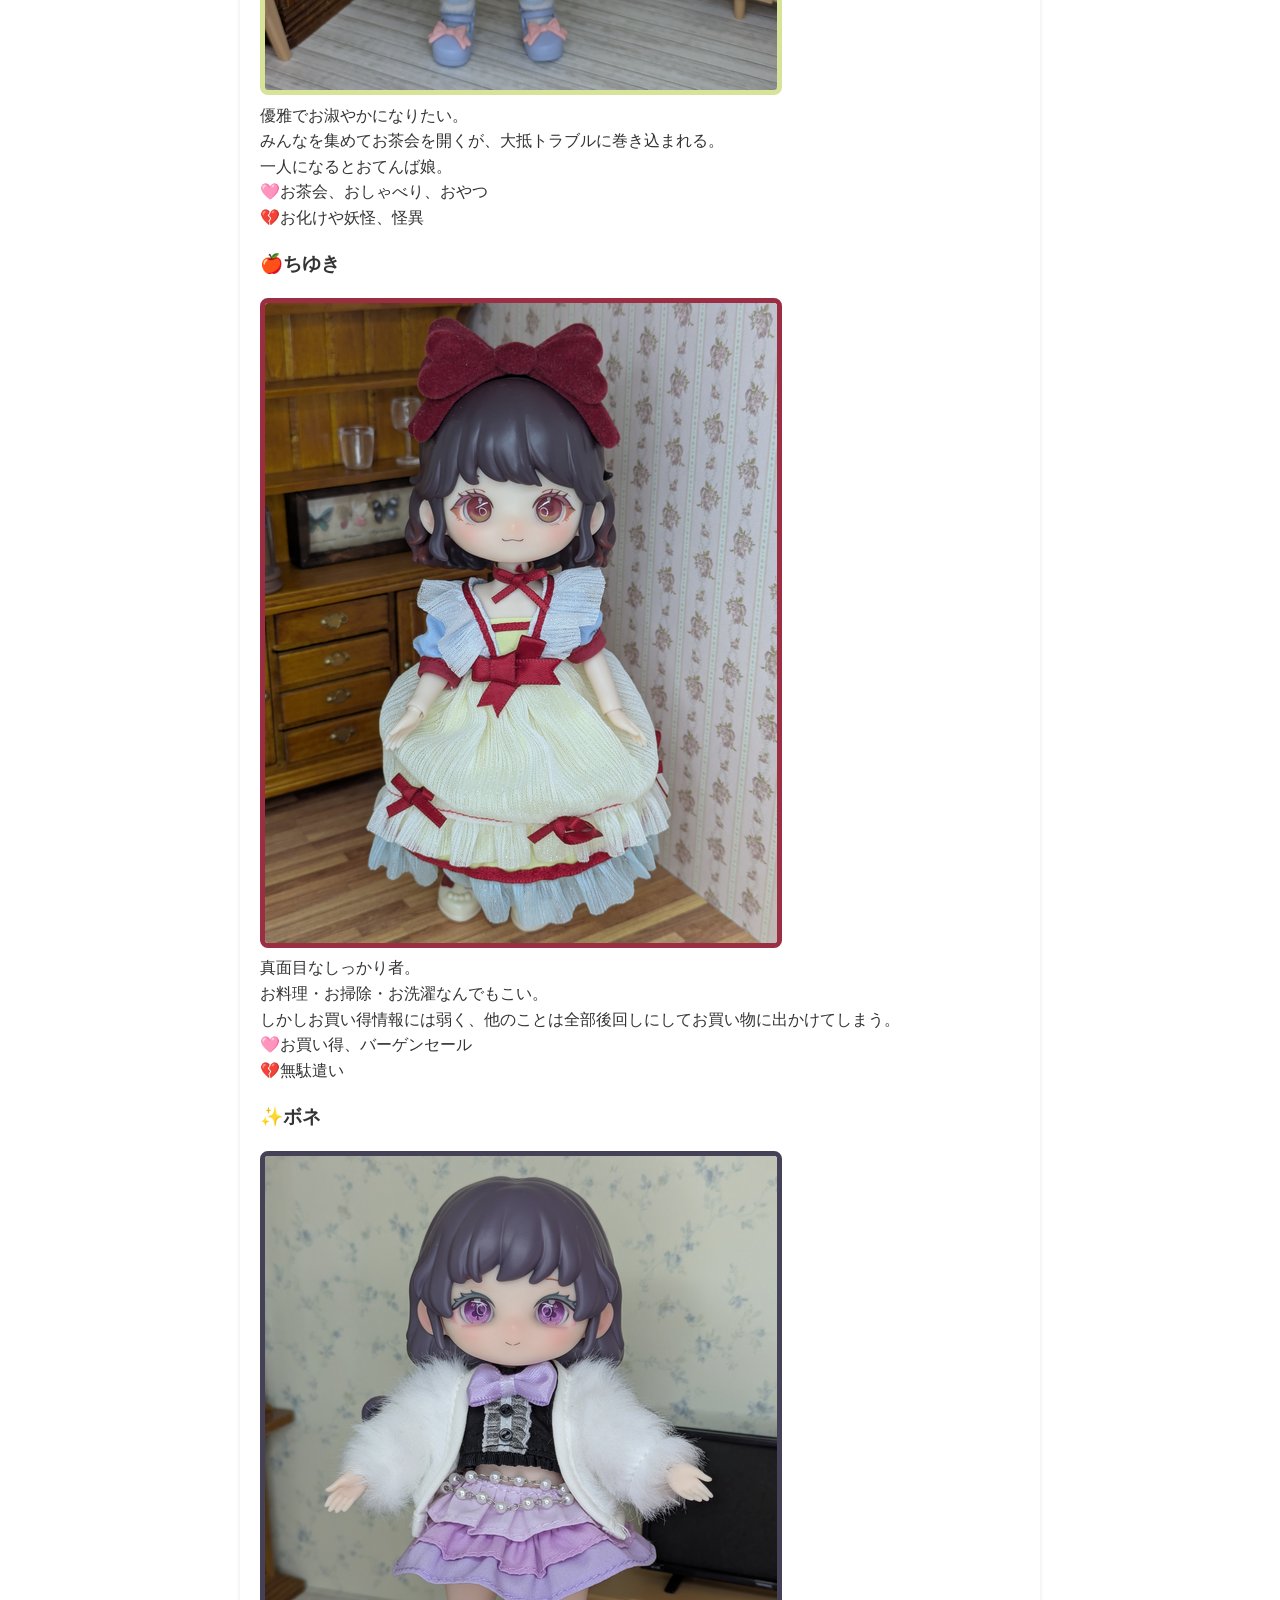
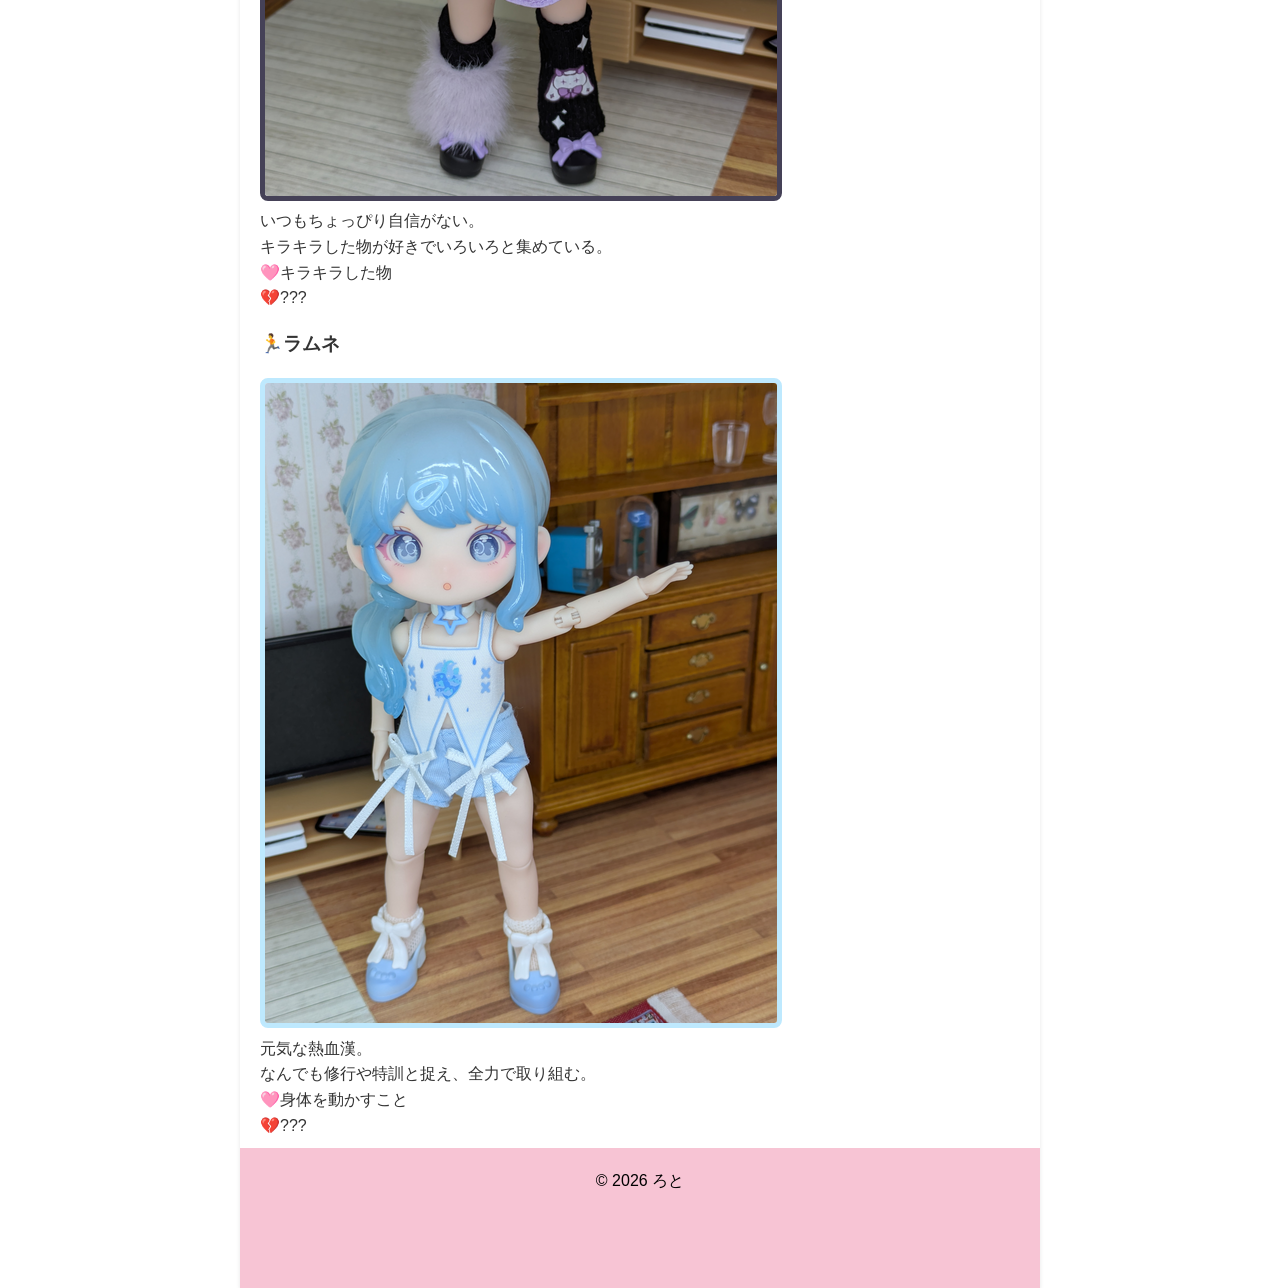
==== commit ce9ed24a: "紹介文を修正" ====
--- a/introduction.html
+++ b/introduction.html
@@ -30,7 +30,7 @@
                 <h3 id="purin">&#x1F36E;ぷりん</h3>
                 <img id="img-purin" src="./img/intro/intro_purin.png" /><br>
                 優雅でお淑やかになりたい。<br>
-                みんなを集めてお茶会を開くが、大抵トラブルに巻き込まれる苦労人。<br>
+                みんなを集めてお茶会を開くが、大抵トラブルに巻き込まれる。<br>
                 一人になるとおてんば娘。<br>
                 &#x1FA77;お茶会、おしゃべり、おやつ<br>
                 &#x1F494;お化けや妖怪、怪異<br>
@@ -38,13 +38,13 @@
                 <img id="img-chiyuki" src="./img/intro/intro_chiyuki.png" /><br>
                 真面目なしっかり者。<br>
                 お料理・お掃除・お洗濯なんでもこい。<br>
-                お買い得情報には弱く、他のことは全部後回しにしてお買い物に出かけてしまう。<br>
+                しかしお買い得情報には弱く、他のことは全部後回しにしてお買い物に出かけてしまう。<br>
                 &#x1FA77;お買い得、バーゲンセール<br>
                 &#x1F494;無駄遣い<br>
                 <h3 id="bonet">&#x2728;ボネ</h3>
                 <img id="img-bonet" src="./img/intro/intro_bonet.png" /><br>
                 いつもちょっぴり自信がない。<br>
-                キラキラした物が好きで収集癖がある。<br>
+                キラキラした物が好きでいろいろと集めている。<br>
                 &#x1FA77;キラキラした物<br>
                 &#x1F494;???<br>
                 <h3 id="ramune">&#x1F3C3;ラムネ</h3>
